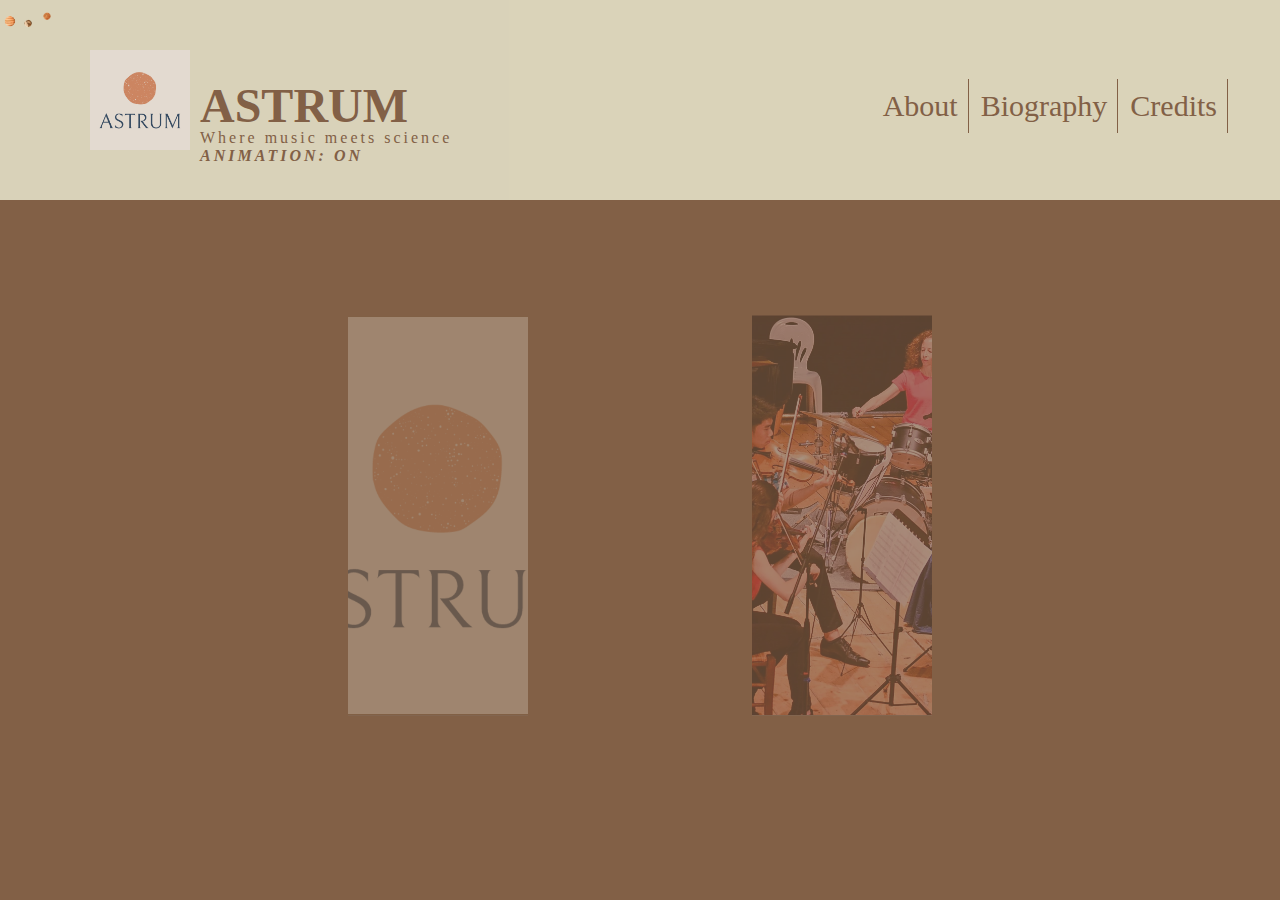
==== index.html @ 6c685444 "added -webkit- to transform in index and credits" ====
<!DOCTYPE html>
<html lang="en" dir="ltr">
  <head>

    <meta name="viewport" content="width=device-width, initial-scale=1" charset="utf-8">
    <link rel="stylesheet" href="style.css">
    <title>ASTRUM</title>
    <style media="screen"> 


    @media only screen and (max-width: 850px)
    {
      #indexsubbody
      {
        top: -62px !important;
      }
    }
    #blackCover
    {
      position: fixed;
      width: 100%;
      height: 100%;
      z-index: 200;
      pointer-events: none;
      margin: 0;
      background-color: black;
      opacity: 0;
    }
    .fadeInAnim
    {
      transition: opacity .6s;
      opacity: 0.6 !important;

    }
    .fadeOutAnim
    {
      transition: opacity .6s;
      opacity: 0 !important;
    }
    .infoContainer
    {
      display: inline-block;
      position: relative;

    }
    .ASTRUMprojectText
    {
      font-family: 'Segoe UI', Tahoma, Geneva, Verdana, sans-serif;
      font-size: 20px;
      font-weight: bolder;
      color:#F7F9E0;
      z-index: 601;
      top: -40px;
      transform: rotateX(-50deg);
      -webkit-transform: rotateX(-50deg);
      opacity: 0;
      position: relative;
      pointer-events: none;
    }
    .texttoNormal
    {
      opacity: 1;
      top: 0;
      transform: rotateX(0deg);
      -webkit-transform: rotateX(0deg);
      transition: top .6s, opacity .3s, transform .2s;
      
    }
    .texttoHide
    {
      opacity: 0;
      top: -40px;
      transform: rotateX(-50deg);
      -webkit-transform: rotateX(-50deg);
      transition: top .6s, opacity .3s, transform .2s;
    }
 
    

    </style>

  </head>
  <body class="indexbody" >
    <div id=blackCover>

    </div>

<!--Cursor---------------------------------------------------------------------------------------->
<div class="planetsCursorContainer">
  <div id ="mercuryCursor" class="planetsCursor"></div>
</div>
<div class="planetsCursorContainer">
  <div id ="earthCursor" class="planetsCursor"></div>
</div>
<div class="planetsCursorContainer">
  <div id ="marsCursor" class="planetsCursor"></div>
</div>
<!--Cursor---------------------------------------------------------------------------------------->

<!--hamburgerbar----------------------------------------------------------------------------------->
<div id="hamburger">
  <label for="" id="hamburgerActivate">&#9776;</label>

  <div id="sidebarMobile">
      <div id="menuMobileList" >
          <br>
          <a href="about.html">ABOUT</a>
          <br>
          <a href="biography.html">BIO</a>
          <br>
          <a href="credits.html">CREDITS</a>
      </div>
  </div>
</div>
<!--hamburgerbar----------------------------------------------------------------------------------->



    <h1 class="titlepagename">
      <div id="titlepagetext">
        ASTRUM
      </div>
    </h1>
    
    <br>

      <p id="subtitle" >Where music meets science <br><span id="turnOffAnim">ANIMATION: ON</span></p>



    <table id="topnavtab" class="menuDisappear">
      <tr>
        <th class="tableheader"><a href="about.html">About</a></th>
        <th class="tableheader"><a href="biography.html">Biography</a></th>
        <th class="tableheader"><a href="credits.html">Credits</a></th>
      </tr>
    </table>
    <img id="logo" src="pictures/astrum logo.png" style="height: 100px; width: 100px">


    <div id="indexsubbody"class="transitionbody" style="position: relative;">
      <div id="links">
        <div id="divformove" style="position: relative">

        <!--
        <div id="albumcover" class="firstpagecover" onmouseover="blackCoverShows('albumcover')" onmouseout="blackCoverHide('albumcover')">
          <a id ="albumcoverlink"href="https://www.youtube.com/channel/UCagev05Hu01B8Q3p3CLFz2A?view_as=subscriber" target="_blank">
              <span><img src="pictures/albumcover.jpg" style="height: 100%; width: 100%; object-fit:contain"></span>
          </a>
        </div>
        -->

        <div class="infoContainer">
          <div id="concertcover" class="firstpagecover" onmouseover="blackCoverShows('concertcover')" onmouseout="blackCoverHide('concertcover')">
            <a id="concertcoverlink" href="about.html">
              <img src="pictures/astrum logo.png" style="height: 100%; width: 100%; object-fit:contain">
            </a>
          </div>

          <p class="ASTRUMprojectText" id="concertText">
            Start your ASTRUM project tour
          </p>
        </div>
        


        <div class="infoContainer">
          <div id="violinProfcover" class="firstpagecover" onmouseover="blackCoverShows('violinProfcover')" onmouseout="blackCoverHide('violinProfcover')">
            <a id="concertcoverlink" href="biography.html">
              <img src="pictures/violinpicsquare.png" style="height: 100%; width: 100%; object-fit:contain">
            </a>
          </div>
          <div id="pagecover3" class="page_cover" style="opacity: 0; display: none"></div>
          <p class="ASTRUMprojectText" id="bioText">
            Learn more about me
          </p>
        </div>
        



      </div>
      </div>

    </div>

    <script src="hamburgerbarscript.js"></script>
    <script src="https://ajax.googleapis.com/ajax/libs/jquery/3.5.1/jquery.min.js"></script>
    <script src="followcursor.js"></script>

    <script>
      function blackCoverShows(hoveredObj)
      {  
        
        document.getElementById(hoveredObj).style.zIndex = 201;

        $("#blackCover").removeClass("fadeOutAnim");
        $("#blackCover").addClass("fadeInAnim");

        //for showing text
        if (hoveredObj === "concertcover")
        {
          $("#concertText").removeClass("texttoHide");
          $("#concertText").addClass("texttoNormal");
        }
        else
        {
          $("#bioText").removeClass("texttoHide");
          $("#bioText").addClass("texttoNormal");
        }

      }
      function blackCoverHide(hoveredObj)
      {
        document.getElementById(hoveredObj).style.zIndex = 199;
        $("#blackCover").removeClass("fadeInAnim");
        $("#blackCover").addClass("fadeOutAnim");

        //for hiding text
        if (hoveredObj === "concertcover")
        {
          $("#concertText").removeClass("texttoNormal");
          $("#concertText").addClass("texttoHide");
        }
        else
        {
          $("#bioText").removeClass("texttoNormal");
          $("#bioText").addClass("texttoHide");
        }
      }
      
      

    </script>
    
  </body>
</html>
---- style.css ----
a {
  text-decoration: none;
  color: #826046;
}

#albumcover {
  clip-path: inset(0px 200px 10px 30px);
  box-shadow: 10px 10px 5px grey;
  transition: transform 0.4s, clip-path 0.4s ease, left 0.4s, top 0.4s, opacity 0.4s;
  /* values are from-top, from-right, from-bottom, from-left */
}

#violinProfcover, #concertcover, #albumcover {
  z-index: 50;
}

.planetDecors {
  position: relative;
}

#planetDecorI {
  width: 300px;
  height: 300px;
  background-size: auto 100%;
  background-image: url(pictures/HongPlanets/saturn.png);
  position: absolute;
  opacity: 0.2;
  top: 400px;
}

#planetDecorII {
  width: 500px;
  height: 500px;
  background-size: auto 100%;
  background-image: url(pictures/HongPlanets/uranus.png);
  opacity: 0.2;
  float: right;
  top: 700px;
  z-index: 3;
}

#planetDecorIII {
  float: right;
  width: 100px;
  height: 100px;
  background-size: auto 100%;
  background-image: url(pictures/HongPlanets/neptune.png);
  opacity: 0.15;
  left: -500px;
  top: 200px;
  z-index: 2;
}

#planetDecorIV {
  width: 50px;
  height: 50px;
  background-size: auto 100%;
  background-image: url(pictures/HongPlanets/2.png);
  opacity: 0.15;
  left: 400px;
  top: 100px;
  z-index: 2;
}

.planetsDecorContainer {
  width: 100%;
  position: fixed;
}

@media only screen and (max-width: 850px) {
  #pathText {
    font-size: 18px;
    margin-right: 0;
  }

  #divformove {
    top: 0 !important;
  }

  .ASTRUMprojectText {
    display: none;
  }

  .firstpagecover {
    display: block !important;
    clip-path: inset(0px 0px 0px 0px) !important;
    opacity: 0.5;
    transform: none !important;
    animation: none !important;
    margin: 0 auto !important;
  }

  #albumcover {
    width: 100% !important;
    background: url(pictures/albumcoverBlurred.png);
  }

  #concertcover {
    width: 100% !important;
    background: url(pictures/astrumlogoBlurred.png);
  }

  #violinProfcover {
    width: 100% !important;
    background: url(pictures/clazz3Blurred.png);
  }
}
#violinProfcover:hover, #concertcover:hover, #albumcover:hover {
  transform: scale(1.2);
  clip-path: inset(0px 0px 0px 0px);
}

.topbarcover {
  width: 100%;
  position: absolute;
  height: 30px;
  top: auto;
}

#pathsContainer {
  position: relative;
  margin-top: 70px;
  width: 80%;
  margin: 0 auto;
  height: 370px;
}

#albumcoverdescriptiondiv {
  display: inline-block;
  text-align: center;
  color: white;
  letter-spacing: 3px;
  font-family: segoe ui;
  font-weight: lighter;
  font-size: 0px;
  opacity: 1;
  z-index: 12;
  transition: opacity 0.4s, left 0.4s;
}

.fadeinAnim {
  animation: transitionIn 0.75s;
}

.fadeoutAnim {
  animation: transitionOut 0.75s;
}

#firstsettext {
  vertical-align: top;
  color: #F7F9E0;
  letter-spacing: 2px;
  width: 100%;
}
#firstsettext p {
  margin: 0 auto;
  display: inline-block;
  width: 100%;
  letter-spacing: 3px;
  font-weight: lighter;
}

p {
  letter-spacing: 2px;
}

.aboutParagraphs {
  text-align: left;
  font-size: 16px;
}

.titlepagename {
  font-family: segoe ui;
  background-color: #F7F9E0;
  opacity: 0.75;
  height: 200px;
  width: auto;
  margin-bottom: 10;
  margin-top: 0;
  padding: 0;
}

#albumcover:hover ~ #albumcoverdescriptiondiv {
  opacity: 1;
  font-size: 20px;
}

body {
  cursor: normal;
  overflow-x: hidden;
}

.planetsCursorContainer {
  position: fixed;
  pointer-events: none;
  z-index: 600;
}

#turnOffAnim {
  position: absolute;
  font-weight: bold;
  font-style: italic;
  cursor: pointer;
}

#mercuryCursor {
  background: url("pictures/HongPlanets/2.png") no-repeat center;
  background-size: 17px, 17px;
}

/*
#venusCursor
{
  background: url("pictures/HongPlanets/venus.png") no-repeat center;
  background-size: 10px, 10px;
}
*/
#earthCursor {
  background: url("pictures/HongPlanets/1.png") no-repeat center;
  background-size: 12px, 12px;
}

#marsCursor {
  background: url("pictures/HongPlanets/3.png") no-repeat center;
  background-size: 12px, 12px;
}

/*

#jupiterCursor
{
  background: url("pictures/HongPlanets/Jupiter.png") no-repeat center;
  background-size: 20px, 20px;
}
#saturnCursor
{
  background: url("pictures/HongPlanets/saturn.png") no-repeat center;
  background-size: 15px, 15px;
}
#uranusCursor
{
  background: url("pictures/HongPlanets/uranus.png") no-repeat center;
  background-size: 25px, 25px;
}
#neptuneCursor
{
  background: url("pictures/HongPlanets/neptune.png") no-repeat center;
  background-size: 14px, 14px;
}
*/
.planetsCursor {
  border-radius: 50%;
  position: absolute;
  top: 50%;
}

.pulseanim {
  opacity: 1;
  width: 1em;
  height: 1em;
}

@keyframes pulsating {
  0% {
    opacity: 0.7;
    width: 1.3em;
    height: 1.3em;
    margin-top: -0.5em;
    margin-left: -0.5em;
  }
  50% {
    opacity: 1;
    width: 24px;
    height: 24px;
    margin-top: -10px;
    margin-left: -10px;
  }
  100% {
    opacity: 0.7;
    width: 1.3em;
    height: 1.3em;
    margin-top: -0.5em;
    margin-left: -0.5em;
  }
}
#albumcover {
  height: 400px;
  opacity: 0.3;
  width: 400px;
  margin: 10px;
  animation-delay: 2s;
  animation: float 4s ease-in-out infinite;
}
#albumcover:hover {
  opacity: 1;
}

.topim {
  text-align: center;
  display: inline-block;
  margin-left: 45px;
  margin-top: 40px;
  position: relative;
  opacity: 0.5;
  transition: opacity 0.4s;
}
.topim:hover {
  opacity: 1;
}

#TheViolinistTitle {
  position: relative;
}

@media only screen and (max-width: 850px) {
  .planetsCursorContainer {
    opacity: 0;
  }

  .planetsinfo {
    position: relative;
    top: 240px !important;
  }

  #aboutaudioTransitionBody {
    position: relative;
    top: 66px;
  }

  #longpardiv {
    width: 85% !important;
  }

  .menuDisappear {
    opacity: 0;
  }

  .tableheader {
    display: none;
  }

  #hamburger {
    display: block !important;
  }

  #logo {
    width: 130px !important;
    height: 130px !important;
    top: 30px !important;
    left: 10px !important;
  }

  #subtitle {
    display: none;
  }

  #titlepagetext {
    display: none;
  }

  #biographyTransitionBody {
    position: relative;
    top: 58px;
  }
}
#hamburger {
  text-align: right;
  display: none;
}

#sidebarMobile {
  height: 100%;
  width: 40%;
  position: fixed;
  background-color: rgba(130, 96, 70, 0.8);
  bottom: 0;
  right: 0;
  text-align: center;
  z-index: 601;
}

#menuMobileList a {
  font-weight: lighter;
  display: block;
  margin-top: 100px;
  font-size: 16px;
  letter-spacing: 3px;
  font-family: "Segoe UI", Tahoma, Geneva, Verdana, sans-serif;
  color: #f7f9e0;
  text-decoration: none;
  margin: 30px;
  border-bottom: 1px solid white;
  padding-bottom: 10px;
}

#menuMobileList {
  height: fit-content;
  margin-top: 55%;
}

#hamburgerActivate {
  right: 10px;
  top: 72px;
  color: grey;
  font-size: 40px;
  z-index: 602;
  cursor: pointer;
}

#mercuryimage {
  animation: float 2s ease-in-out infinite;
}

#venusimage {
  animation: float 3.236s ease-in-out infinite;
}

#earthimage {
  animation: float 5.236s ease-in-out infinite;
}

#marsimage {
  animation: float 8.472s ease-in-out infinite;
}

#jupiterimage {
  animation: float 13.702s ease-in-out infinite;
}

#saturnimage {
  animation: float 22.18s ease-in-out infinite;
  top: 40px;
}

#uranusimage {
  animation: float 35.888s ease-in-out infinite;
  top: 30px;
  margin-left: -10px;
}

#neptuneimage {
  margin-left: -10px;
  animation: float 58.068s ease-in-out infinite;
}

#planetlink1 {
  text-align: center;
  height: 150px;
  opacity: 0.5;
  width: 130px;
  margin: 10px;
  transition: opacity 0.4s, height 0.4s, width 0.4s, left 0.4s, top 0.4s;
  position: relative;
  animation: float 4s ease-in-out infinite;
}
#planetlink1 #planet1span {
  transition: opacity 0.4s;
}
#planetlink1:hover {
  height: 200px;
  width: 200px;
  opacity: 1;
}
#planetlink1:hover > #planet1span {
  transform: scale(1.2);
}

#planetlink2 {
  height: 150px;
  opacity: 0.5;
  width: 150px;
  margin: 10px;
  transition: opacity 0.4s, height 0.4s, width 0.4s, left 0.4s, top 0.4s;
  position: relative;
  animation: float 5s ease-in-out infinite;
}
#planetlink2 #planet2span {
  transition: opacity 0.4s;
}
#planetlink2:hover {
  height: 200px;
  width: 200px;
  opacity: 1;
}
#planetlink2:hover > #planet2span {
  transform: scale(1.2);
}

.planetsubdesctext {
  font-weight: lighter;
  transition: opacity 0.4s;
  opacity: 0;
  letter-spacing: 2.5px;
  font-family: "Segoe UI", Tahoma, Geneva, Verdana, sans-serif;
  color: #F7F9E0;
}

.blackcover {
  position: fixed;
  width: 100%;
  height: 100%;
  background-color: black;
}

#Mercury {
  display: inline-block;
  height: 150px;
  opacity: 0.5;
  width: 150px;
  top: -60px;
  left: 15%;
  margin: 10px;
  transition: opacity 0.4s, height 0.4s, width 0.4s, left 0.4s, top 0.4s;
  position: relative;
  animation: float 5s ease-in-out infinite;
}
#Mercury #Mercuryspan {
  transition: opacity 0.4s;
}
#Mercury:hover {
  opacity: 1;
}
#Mercury:hover > #Mercuryspan {
  transform: scale(0.7);
}

#mercuryparagraph {
  text-align: center;
}

.planetLinks {
  display: block;
}

.imagelinks {
  width: 100%;
  text-align: center;
  position: relative;
}

#Venus {
  display: inline-block;
  height: 150px;
  opacity: 0.5;
  width: 150px;
  top: -400px;
  left: 25%;
  margin: 10px;
  transition: opacity 0.4s, height 0.4s, width 0.4s, left 0.4s, top 0.4s;
  position: relative;
  animation: float 3s ease-in-out infinite;
}
#Venus #Venusspan {
  transition: opacity 0.4s;
}
#Venus:hover {
  opacity: 1;
}
#Venus:hover > #Venusspan {
  transform: scale(0.7);
}

#Venusparagraph {
  margin: 0px;
  padding: 0px;
  vertical-align: top;
  text-align: center;
  top: -180px;
  position: relative;
}

#planetlink3 {
  display: inline-block;
  height: 150px;
  opacity: 0.5;
  width: 150px;
  margin: 10px;
  transition: opacity 0.4s, height 0.4s, width 0.4s, left 0.4s, top 0.4s;
  position: relative;
  animation: float 7s ease-in-out infinite;
}
#planetlink3 #planet3span {
  transition: opacity 0.4s;
}
#planetlink3:hover {
  height: 250px;
  width: 250px;
  opacity: 1;
}
#planetlink3:hover > #planet3span {
  transform: scale(1.2);
}

#spaceshuttle {
  display: inline-block;
  height: 150px;
  opacity: 0.5;
  width: 150px;
  top: 51px;
  margin: 10px;
  transition: opacity 0.4s, height 0.4s, width 0.4s, left 0.4s, top 0.4s;
  position: relative;
  animation: float 7s ease-in-out infinite;
}
#spaceshuttle #spaceshuttlespan {
  transition: opacity 0.4s;
}
#spaceshuttle:hover {
  height: 230px;
  width: 300px;
  opacity: 1;
}
#spaceshuttle:hover > #spaceshuttlespan {
  transform: scale(1.2);
}

.tableheader {
  border-right: 1px solid #826046;
  border-spacing: 2px;
  padding: 10px;
  font-weight: 100;
  font-size: 30px;
  position: relative;
  top: -50px;
  color: #826046;
}

#subtitle {
  margin: 0;
  padding: 0;
  font-family: segoe ui;
  font-weight: lighter;
  letter-spacing: 3px;
  position: relative;
  left: 200px;
  top: -110px;
  color: #826046;
}

#topnavtab {
  margin-right: 50px;
  margin-left: auto;
  position: relative;
  top: -130px;
  border-right: 3px;
  font-weight: lighter;
  font-family: segoe ui;
  margin-bottom: 10;
  margin-top: 0;
  padding: 0;
  z-index: 5;
}

#titlepagediv {
  line-height: 4em;
  position: absolute;
  width: 100%;
  margin-right: 0px;
}

#titlepagetext {
  width: 100px;
  line-height: 4em;
  position: relative;
  font-size: 1.5em;
  margin-right: 0px;
  bottom: -10px;
  left: 200px;
  opacity: 1 !important;
  color: #826046;
}

.transitionbody {
  text-align: center;
  animation: transitionIn 0.75s;
}

#divformove {
  text-align: center;
}

.firstpagecover {
  position: relative;
  display: inline-block;
}

.indexbody {
  width: 100%;
  height: 100%;
  margin: 0px;
  padding: 0px;
  background-color: #826046;
  overflow-x: hidden;
  overflow-y: auto;
}

.listenbody {
  width: 100%;
  height: 100%;
  margin: 0px;
  padding: 0px;
  background-color: #826046;
}

#aboutbody {
  width: 100%;
  height: 1600px;
  margin: 0px;
  padding: 0px;
  background-color: #826046;
  overflow-x: hidden;
}

.aboutaudiobody {
  width: 100%;
  height: 100%;
  margin: 0px;
  padding: 0px;
  background-color: #826046;
  overflow-x: hidden;
  overflow-y: auto;
  padding-bottom: 50px;
}

#concertcover {
  width: 400px;
  height: 400px;
  opacity: 0.3;
  clip-path: inset(0px 110px 0px 110px);
  box-shadow: 10px 10px 5px grey;
  transition: transform 0.4s, clip-path 0.4s, left 0.4s, top 0.4s, opacity 0.4s;
  animation: float 6s ease-in-out infinite;
}
#concertcover:hover {
  opacity: 1;
}

#violinProfcoverdescription {
  font-family: segoe ui;
  font-size: 20px;
  left: 41%;
  position: absolute;
  font-weight: lighter;
  opacity: 0;
  letter-spacing: 3px;
  color: #F7F9E0;
  transition: opacity 0.2s, left 0.4s;
}

#violinclipart {
  animation: floatwithXwiggle 5s ease-in-out infinite;
  position: relative;
  top: -50px;
}

#violinProfcover {
  clip-path: inset(0px 110px 0px 110px);
  box-shadow: 10px 10px 5px grey;
  height: 400px;
  opacity: 0.3;
  width: 400px;
  transition: opacity 0.4s, width 0.4s, height 0.4s, margin-right 0.4s, margin-left 0.4s, clip-path 0.4s;
  animation: float 5s ease-in-out infinite;
}
#violinProfcover:hover {
  opacity: 1;
}

@keyframes float {
  0% {
    transform: translatey(0px);
  }
  50% {
    transform: translatey(-20px);
  }
  100% {
    transform: translatey(0px);
  }
}
@keyframes floatwithXwiggle {
  0% {
    transform: translate(0px, 0px);
  }
  50% {
    transform: translate(5px, -20px);
  }
  100% {
    transform: translate(0px, 0px);
  }
}
#concertcoverdescription2 {
  font-weight: lighter;
  font-family: segoe ui;
  color: #F7F9E0;
  position: absolute;
  font-size: 20px;
  letter-spacing: 3px;
  left: 30%;
  top: 30%;
  opacity: 0;
  transition: opacity 0.2s, left 0.2s, top 0.2s;
  z-index: 11;
}

.title {
  letter-spacing: 3px;
  font-family: segoe ui;
  text-align: left;
  font-weight: bold;
  text-align: left;
  position: relative;
  top: -50px;
  color: #F7F9E0;
}

#links {
  text-align: center;
  width: auto;
  height: auto;
}

@keyframes transitionIn {
  from {
    opacity: 0;
    transform: rotateX(-10deg);
  }
  to {
    opacity: 1;
    transform: rotateX(0deg);
  }
}
@keyframes transitionOut {
  from {
    opacity: 1;
    transform: rotateX(-10deg);
  }
  to {
    opacity: 0;
    transform: rotateX(0deg);
  }
}
#logo {
  position: absolute;
  top: 50px;
  left: 90px;
}

/*# sourceMappingURL=style.css.map */
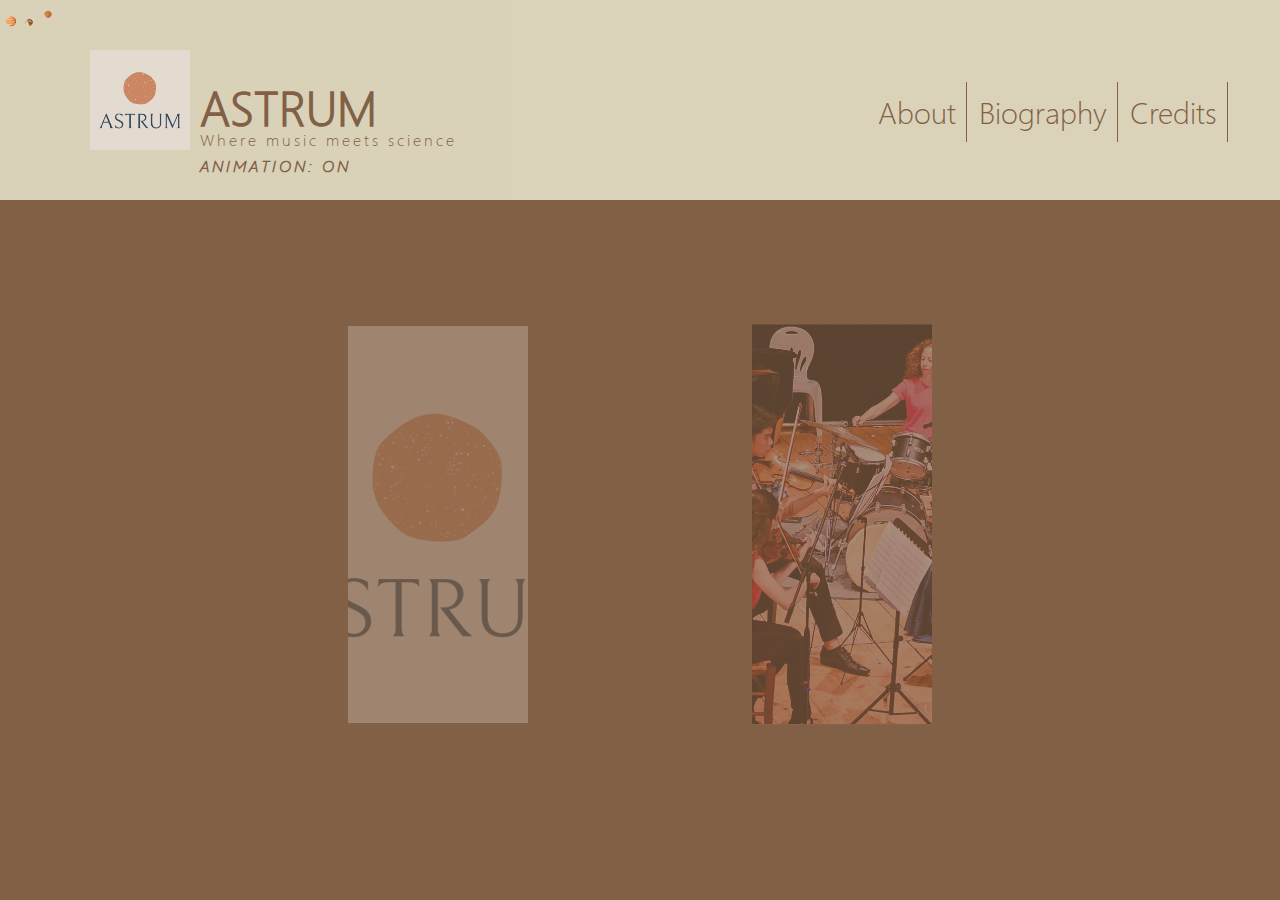
==== commit b7f40ca0: "updated font and listen.html subtitle" ====
--- a/index.html
+++ b/index.html
@@ -45,7 +45,7 @@
     }
     .ASTRUMprojectText
     {
-      font-family: 'Segoe UI', Tahoma, Geneva, Verdana, sans-serif;
+      font-family: WeblySleek;
       font-size: 20px;
       font-weight: bolder;
       color:#F7F9E0;
@@ -228,6 +228,15 @@
           $("#bioText").addClass("texttoHide");
         }
       }
+
+      //test set screen size
+      /*
+      document.addEventListener("DOMContentLoaded", () =>
+      {
+        var screenH = $(window).height();
+        $(".indexbody").height(screenH);
+      });
+      */
       
       
 
--- a/style.css
+++ b/style.css
@@ -3,6 +3,24 @@
   color: #826046;
 }
 
+@font-face {
+  font-family: "WeblySleek";
+  src: url(fonts/weblysleekuil.ttf);
+  font-style: normal;
+  font-weight: 100;
+}
+@font-face {
+  font-family: "WeblySleekItalic";
+  src: url(fonts/weblysleekuili.ttf);
+  font-style: normal;
+  font-weight: 100;
+}
+@font-face {
+  font-family: "WeblySleekBold";
+  src: url(fonts/weblysleekuisb.ttf);
+  font-style: normal;
+  font-weight: 100;
+}
 #albumcover {
   clip-path: inset(0px 200px 10px 30px);
   box-shadow: 10px 10px 5px grey;
@@ -31,6 +49,7 @@
 #planetDecorII {
   width: 500px;
   height: 500px;
+  right: -100px;
   background-size: auto 100%;
   background-image: url(pictures/HongPlanets/uranus.png);
   opacity: 0.2;
@@ -68,6 +87,10 @@
 }
 
 @media only screen and (max-width: 850px) {
+  #planetDecorII {
+    top: 1390px;
+  }
+
   #pathText {
     font-size: 18px;
     margin-right: 0;
@@ -130,7 +153,7 @@
   text-align: center;
   color: white;
   letter-spacing: 3px;
-  font-family: segoe ui;
+  font-family: WeblySleek;
   font-weight: lighter;
   font-size: 0px;
   opacity: 1;
@@ -167,10 +190,11 @@
 .aboutParagraphs {
   text-align: left;
   font-size: 16px;
+  line-height: 28px;
 }
 
 .titlepagename {
-  font-family: segoe ui;
+  font-family: WeblySleek;
   background-color: #F7F9E0;
   opacity: 0.75;
   height: 200px;
@@ -197,10 +221,23 @@
 }
 
 #turnOffAnim {
+  font-family: WeblySleekItalic;
   position: absolute;
   font-weight: bold;
-  font-style: italic;
   cursor: pointer;
+  margin-top: 5px;
+}
+
+body::-webkit-scrollbar {
+  width: 0.35rem;
+}
+
+body::-webkit-scrollbar-track {
+  background: black;
+}
+
+body::-webkit-scrollbar-thumb {
+  background: white;
 }
 
 #mercuryCursor {
@@ -261,6 +298,29 @@
 }
 
 @keyframes pulsating {
+  0% {
+    opacity: 0.7;
+    width: 1.3em;
+    height: 1.3em;
+    margin-top: -0.5em;
+    margin-left: -0.5em;
+  }
+  50% {
+    opacity: 1;
+    width: 24px;
+    height: 24px;
+    margin-top: -10px;
+    margin-left: -10px;
+  }
+  100% {
+    opacity: 0.7;
+    width: 1.3em;
+    height: 1.3em;
+    margin-top: -0.5em;
+    margin-left: -0.5em;
+  }
+}
+@-webkit-keyframes pulsating {
   0% {
     opacity: 0.7;
     width: 1.3em;
@@ -385,7 +445,7 @@
   margin-top: 100px;
   font-size: 16px;
   letter-spacing: 3px;
-  font-family: "Segoe UI", Tahoma, Geneva, Verdana, sans-serif;
+  font-family: WeblySleek;
   color: #f7f9e0;
   text-decoration: none;
   margin: 30px;
@@ -491,7 +551,7 @@
   transition: opacity 0.4s;
   opacity: 0;
   letter-spacing: 2.5px;
-  font-family: "Segoe UI", Tahoma, Geneva, Verdana, sans-serif;
+  font-family: WeblySleek;
   color: #F7F9E0;
 }
 
@@ -628,7 +688,7 @@
 #subtitle {
   margin: 0;
   padding: 0;
-  font-family: segoe ui;
+  font-family: WeblySleek;
   font-weight: lighter;
   letter-spacing: 3px;
   position: relative;
@@ -644,7 +704,7 @@
   top: -130px;
   border-right: 3px;
   font-weight: lighter;
-  font-family: segoe ui;
+  font-family: WeblySleek;
   margin-bottom: 10;
   margin-top: 0;
   padding: 0;
@@ -736,7 +796,7 @@
 }
 
 #violinProfcoverdescription {
-  font-family: segoe ui;
+  font-family: WeblySleek;
   font-size: 20px;
   left: 41%;
   position: absolute;
@@ -777,6 +837,17 @@
     transform: translatey(0px);
   }
 }
+@-webkit-keyframes float {
+  0% {
+    transform: translatey(0px);
+  }
+  50% {
+    transform: translatey(-20px);
+  }
+  100% {
+    transform: translatey(0px);
+  }
+}
 @keyframes floatwithXwiggle {
   0% {
     transform: translate(0px, 0px);
@@ -788,9 +859,20 @@
     transform: translate(0px, 0px);
   }
 }
+@-webkit-keyframes floatwithXwiggle {
+  0% {
+    transform: translate(0px, 0px);
+  }
+  50% {
+    transform: translate(5px, -20px);
+  }
+  100% {
+    transform: translate(0px, 0px);
+  }
+}
 #concertcoverdescription2 {
   font-weight: lighter;
-  font-family: segoe ui;
+  font-family: WeblySleek;
   color: #F7F9E0;
   position: absolute;
   font-size: 20px;
@@ -804,7 +886,7 @@
 
 .title {
   letter-spacing: 3px;
-  font-family: segoe ui;
+  font-family: WeblySleekBold;
   text-align: left;
   font-weight: bold;
   text-align: left;
@@ -829,6 +911,16 @@
     transform: rotateX(0deg);
   }
 }
+@-webkit-keyframes transitionIn {
+  from {
+    opacity: 0;
+    transform: rotateX(-10deg);
+  }
+  to {
+    opacity: 1;
+    transform: rotateX(0deg);
+  }
+}
 @keyframes transitionOut {
   from {
     opacity: 1;
@@ -839,6 +931,16 @@
     transform: rotateX(0deg);
   }
 }
+@-webkit-keyframes transitionOut {
+  from {
+    opacity: 1;
+    transform: rotateX(-10deg);
+  }
+  to {
+    opacity: 0;
+    transform: rotateX(0deg);
+  }
+}
 #logo {
   position: absolute;
   top: 50px;
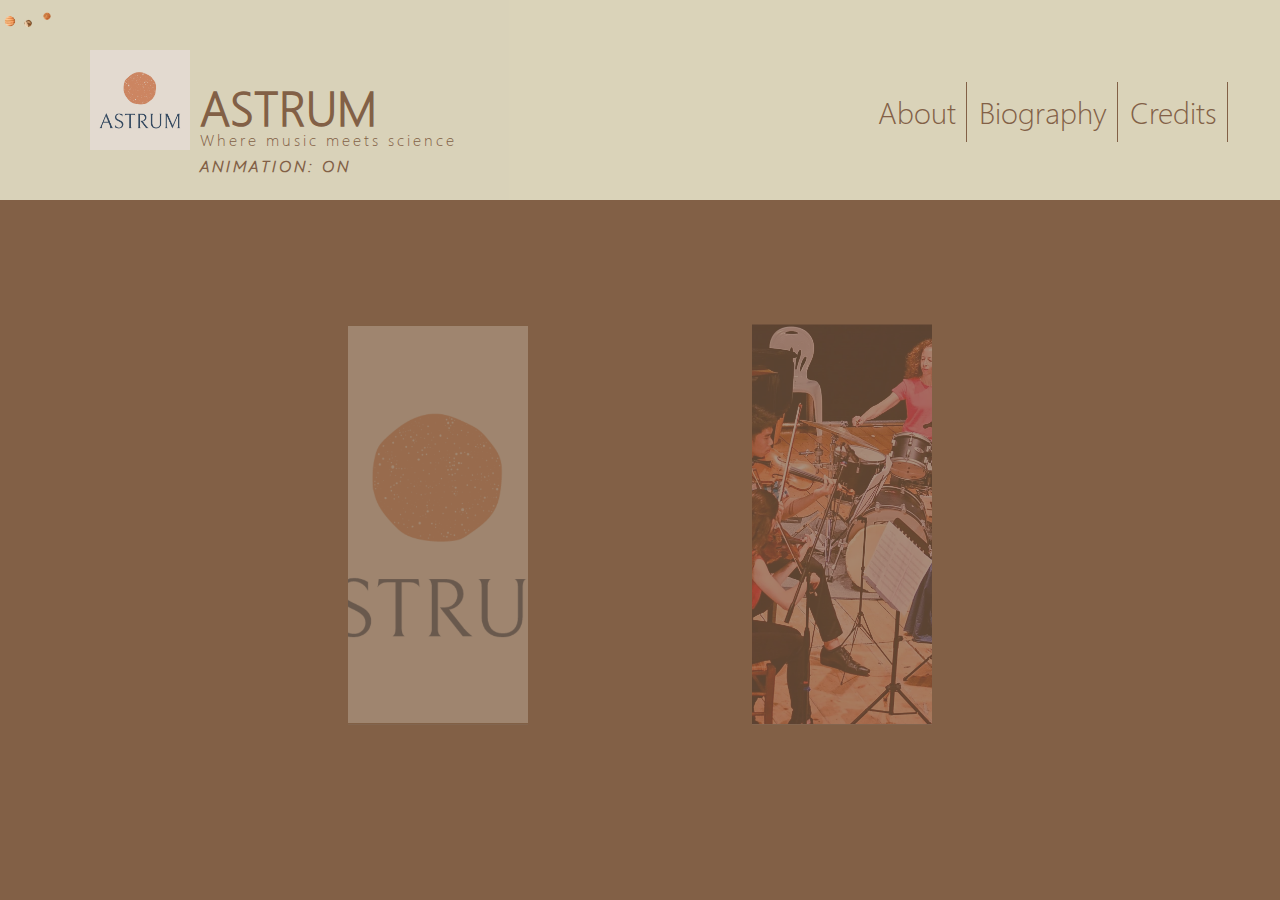
==== commit 64b7ff84: "added stars background and removed planets cursor from listen.html" ====
--- a/index.html
+++ b/index.html
@@ -4,6 +4,7 @@
 
     <meta name="viewport" content="width=device-width, initial-scale=1" charset="utf-8">
     <link rel="stylesheet" href="style.css">
+    <link rel="stylesheet" href="starsEffects.css">
     <title>ASTRUM</title>
     <style media="screen"> 
 
@@ -81,9 +82,13 @@
 
   </head>
   <body class="indexbody" >
+    
     <div id=blackCover>
 
     </div>
+
+
+
 
 <!--Cursor---------------------------------------------------------------------------------------->
 <div class="planetsCursorContainer">
@@ -175,6 +180,8 @@
             Learn more about me
           </p>
         </div>
+
+        
         
 
 
@@ -187,6 +194,7 @@
     <script src="hamburgerbarscript.js"></script>
     <script src="https://ajax.googleapis.com/ajax/libs/jquery/3.5.1/jquery.min.js"></script>
     <script src="followcursor.js"></script>
+
 
     <script>
       function blackCoverShows(hoveredObj)
--- a/style.css
+++ b/style.css
@@ -79,6 +79,21 @@
   left: 400px;
   top: 100px;
   z-index: 2;
+}
+
+#planetDecorV {
+  width: 2100px;
+  height: 2100px;
+  background-size: auto 100%;
+  background-image: url(pictures/HongPlanets/3.png);
+  opacity: 0.2;
+  top: 20rem;
+  margin: 0;
+  left: calc(-1200px + 10%);
+  z-index: 2;
+  bottom: 0;
+  float: left;
+  position: relative;
 }
 
 .planetsDecorContainer {
--- a/starsEffects.css
+++ b/starsEffects.css
@@ -0,0 +1,58 @@
+/* ============================================================================================== 
+SED Innovations
+https://sed.am
+https://mkrtchyan.ga
+================================================================================================= */
+:root
+{
+  --main-speed: 400s;
+}
+
+@keyframes move-twink-back {
+  from {background-position:0 0;}
+  to {background-position:-10000px 5000px;}
+}
+@-webkit-keyframes move-twink-back {
+  from {background-position:0 0;}
+  to {background-position:-10000px 5000px;}
+}
+@-moz-keyframes move-twink-back {
+  from {background-position:0 0;}
+  to {background-position:-10000px 5000px;}
+}
+@-ms-keyframes move-twink-back {
+  from {background-position:0 0;}
+  to {background-position:-10000px 5000px;}
+}
+
+
+.stars, .twinkling{
+position: fixed;
+top:0;
+left:0;
+right:0;
+bottom:0;
+width:100%;
+height:110%;
+display:block;
+pointer-events: none;
+}
+
+.stars {
+background: transparent url(pictures/stars.png) repeat top center;
+z-index:-2;
+}
+
+.twinkling
+{
+  opacity: 0.7;
+background: transparent url(pictures/twinklingTexture.png) repeat top center;
+z-index:-1;
+
+-moz-animation:move-twink-back var(--main-speed) linear infinite;
+-ms-animation:move-twink-back var(--main-speed) linear infinite;
+-o-animation:move-twink-back var(--main-speed) linear infinite;
+-webkit-animation:move-twink-back var(--main-speed) linear infinite;
+animation:move-twink-back var(--main-speed) linear infinite;
+}
+
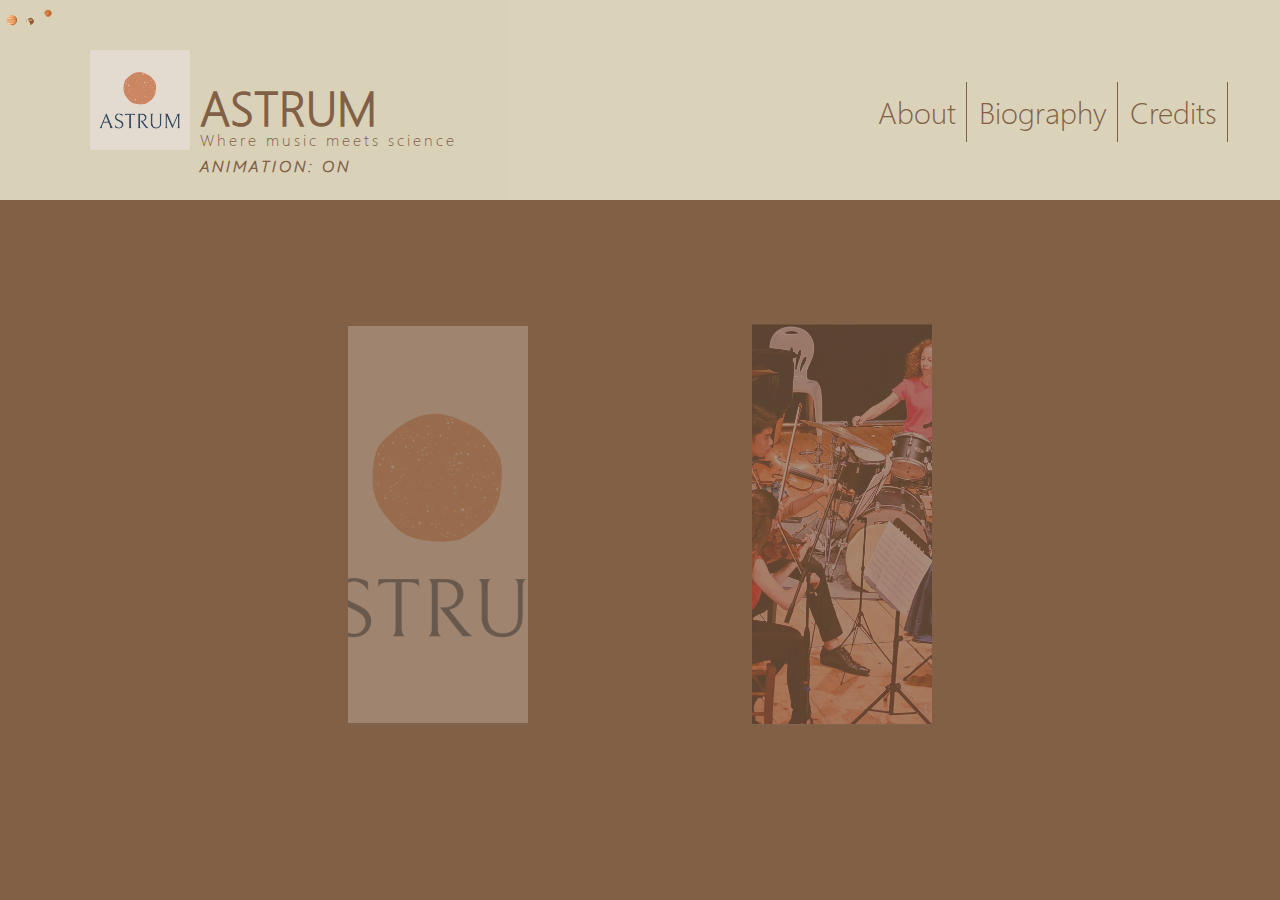
==== commit 7e48a92f: "added quotes and optimized bio for mobile" ====
--- a/index.html
+++ b/index.html
@@ -194,7 +194,7 @@
     <script src="hamburgerbarscript.js"></script>
     <script src="https://ajax.googleapis.com/ajax/libs/jquery/3.5.1/jquery.min.js"></script>
     <script src="followcursor.js"></script>
-
+<!---->
 
     <script>
       function blackCoverShows(hoveredObj)
--- a/style.css
+++ b/style.css
@@ -82,14 +82,14 @@
 }
 
 #planetDecorV {
-  width: 2100px;
-  height: 2100px;
+  width: 800px;
+  height: 800px;
   background-size: auto 100%;
-  background-image: url(pictures/HongPlanets/3.png);
+  background-image: url(pictures/HongPlanets/JupiterLarge.png);
   opacity: 0.2;
-  top: 20rem;
+  top: 55rem;
   margin: 0;
-  left: calc(-1200px + 10%);
+  left: calc(-500px + 10%);
   z-index: 2;
   bottom: 0;
   float: left;
@@ -101,7 +101,28 @@
   position: fixed;
 }
 
+#firstBlackbar {
+  height: 900px;
+}
+
 @media only screen and (max-width: 850px) {
+  .slideshowcontainer {
+    width: 100% !important;
+  }
+
+  #secondblackbar {
+    height: 1300px !important;
+  }
+
+  .youtubePortal {
+    perspective: 0px !important;
+  }
+
+  #albumPortal {
+    width: 100% !important;
+    transform: rotateY(0deg) !important;
+  }
+
   #planetDecorII {
     top: 1390px;
   }
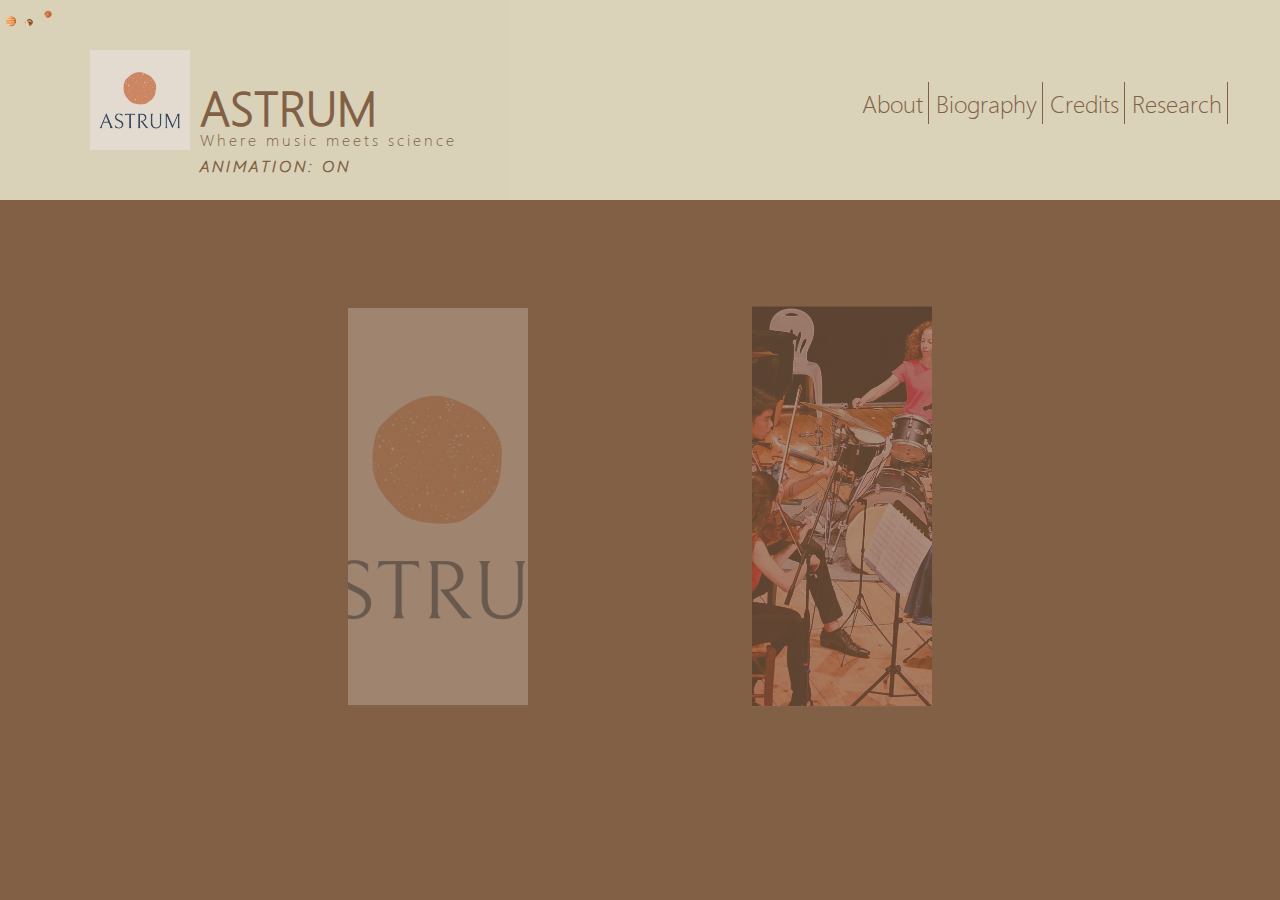
==== commit b0152936: "optimized javascript in listen.js and added main Mercury text" ====
--- a/index.html
+++ b/index.html
@@ -13,7 +13,7 @@
     {
       #indexsubbody
       {
-        top: -62px !important;
+        top: -43px !important;
       }
     }
     #blackCover
@@ -114,6 +114,8 @@
           <a href="biography.html">BIO</a>
           <br>
           <a href="credits.html">CREDITS</a>
+          <br>
+          <a href="research.html">RESEARCH</a>
       </div>
   </div>
 </div>
@@ -138,6 +140,7 @@
         <th class="tableheader"><a href="about.html">About</a></th>
         <th class="tableheader"><a href="biography.html">Biography</a></th>
         <th class="tableheader"><a href="credits.html">Credits</a></th>
+        <th class="tableheader"><a href="research.html">Research</a></th>
       </tr>
     </table>
     <img id="logo" src="pictures/astrum logo.png" style="height: 100px; width: 100px">
--- a/style.css
+++ b/style.css
@@ -105,7 +105,20 @@
   height: 900px;
 }
 
+@media only screen and (max-width: 400px) {
+  #albumPortal {
+    width: 100% !important;
+  }
+}
 @media only screen and (max-width: 850px) {
+  #dragBox {
+    display: none;
+  }
+
+  #albumPortal {
+    transform: rotateY(0deg) !important;
+  }
+
   .slideshowcontainer {
     width: 100% !important;
   }
@@ -116,11 +129,6 @@
 
   .youtubePortal {
     perspective: 0px !important;
-  }
-
-  #albumPortal {
-    width: 100% !important;
-    transform: rotateY(0deg) !important;
   }
 
   #planetDecorII {
@@ -273,7 +281,7 @@
 }
 
 body::-webkit-scrollbar-thumb {
-  background: white;
+  background: wheat;
 }
 
 #mercuryCursor {
@@ -713,9 +721,9 @@
 .tableheader {
   border-right: 1px solid #826046;
   border-spacing: 2px;
-  padding: 10px;
+  padding: 5px;
   font-weight: 100;
-  font-size: 30px;
+  font-size: 24px;
   position: relative;
   top: -50px;
   color: #826046;
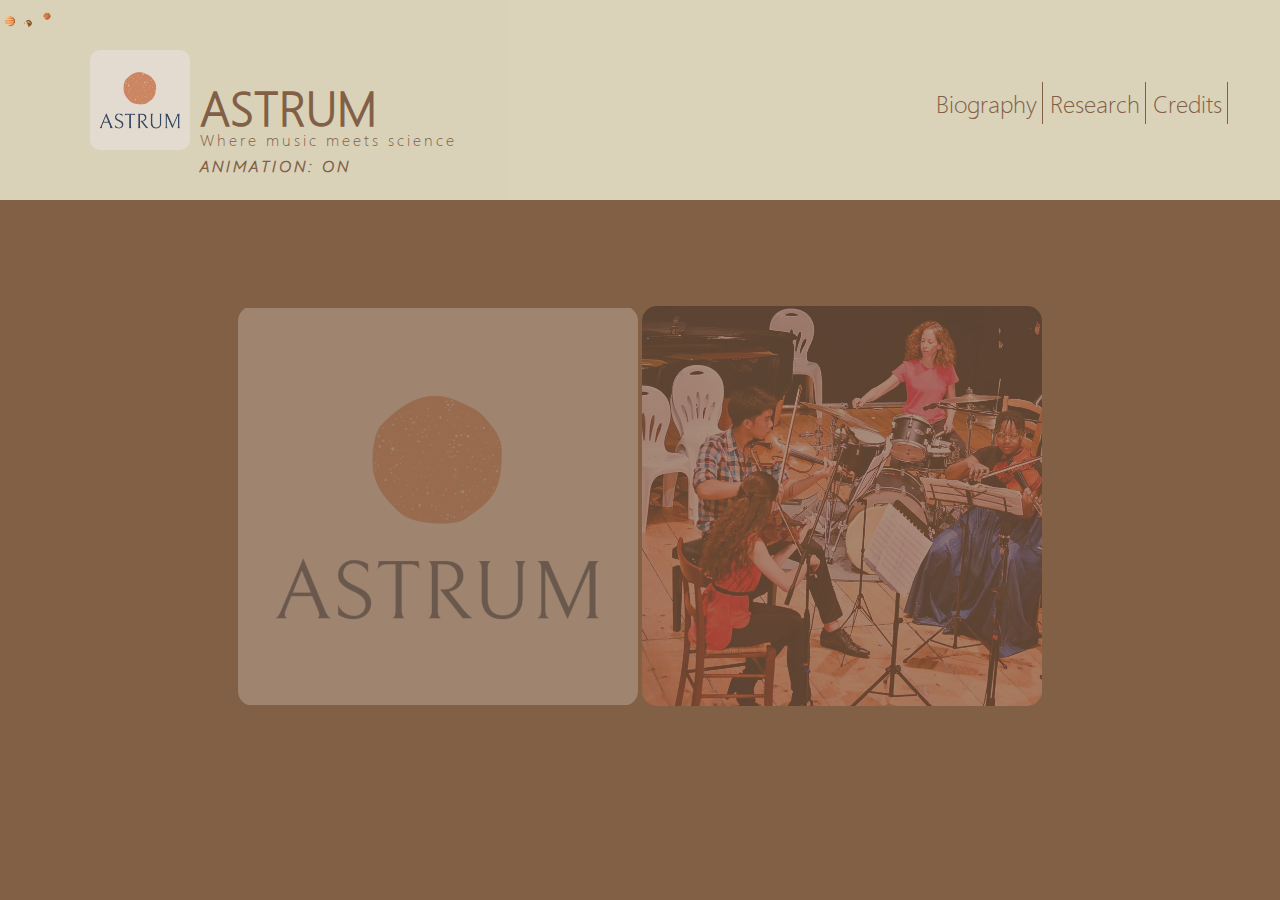
==== commit ca8666f5: "rearrange some stuff" ====
--- a/index.html
+++ b/index.html
@@ -5,6 +5,7 @@
     <meta name="viewport" content="width=device-width, initial-scale=1" charset="utf-8">
     <link rel="stylesheet" href="style.css">
     <link rel="stylesheet" href="starsEffects.css">
+    <link rel="icon" href="pictures/astrum logo.png" type="image/png">
     <title>ASTRUM</title>
     <style media="screen"> 
 
@@ -109,13 +110,12 @@
   <div id="sidebarMobile">
       <div id="menuMobileList" >
           <br>
-          <a href="about.html">ABOUT</a>
-          <br>
           <a href="biography.html">BIO</a>
           <br>
+          <a href="research.html">RESEARCH</a>
+          <br>
           <a href="credits.html">CREDITS</a>
-          <br>
-          <a href="research.html">RESEARCH</a>
+          
       </div>
   </div>
 </div>
@@ -137,10 +137,10 @@
 
     <table id="topnavtab" class="menuDisappear">
       <tr>
-        <th class="tableheader"><a href="about.html">About</a></th>
         <th class="tableheader"><a href="biography.html">Biography</a></th>
+        <th class="tableheader"><a href="research.html">Research</a></th>
         <th class="tableheader"><a href="credits.html">Credits</a></th>
-        <th class="tableheader"><a href="research.html">Research</a></th>
+
       </tr>
     </table>
     <img id="logo" src="pictures/astrum logo.png" style="height: 100px; width: 100px">
@@ -161,7 +161,7 @@
         <div class="infoContainer">
           <div id="concertcover" class="firstpagecover" onmouseover="blackCoverShows('concertcover')" onmouseout="blackCoverHide('concertcover')">
             <a id="concertcoverlink" href="about.html">
-              <img src="pictures/astrum logo.png" style="height: 100%; width: 100%; object-fit:contain">
+              <img src="pictures/astrum logo.png" style="height: 100%; width: 100%; object-fit:contain; border-radius: 15px">
             </a>
           </div>
 
@@ -174,13 +174,13 @@
 
         <div class="infoContainer">
           <div id="violinProfcover" class="firstpagecover" onmouseover="blackCoverShows('violinProfcover')" onmouseout="blackCoverHide('violinProfcover')">
-            <a id="concertcoverlink" href="biography.html">
-              <img src="pictures/violinpicsquare.png" style="height: 100%; width: 100%; object-fit:contain">
+            <a id="concertcoverlink" href="performance.html">
+              <img src="pictures/violinpicsquare.png" style="height: 100%; width: 100%; object-fit:contain; border-radius: 15px">
             </a>
           </div>
           <div id="pagecover3" class="page_cover" style="opacity: 0; display: none"></div>
           <p class="ASTRUMprojectText" id="bioText">
-            Learn more about me
+            Watch me perform
           </p>
         </div>
 
--- a/style.css
+++ b/style.css
@@ -172,7 +172,7 @@
     background: url(pictures/clazz3Blurred.png);
   }
 }
-#violinProfcover:hover, #concertcover:hover, #albumcover:hover {
+#albumcover:hover {
   transform: scale(1.2);
   clip-path: inset(0px 0px 0px 0px);
 }
@@ -830,10 +830,7 @@
   width: 400px;
   height: 400px;
   opacity: 0.3;
-  clip-path: inset(0px 110px 0px 110px);
-  box-shadow: 10px 10px 5px grey;
   transition: transform 0.4s, clip-path 0.4s, left 0.4s, top 0.4s, opacity 0.4s;
-  animation: float 6s ease-in-out infinite;
 }
 #concertcover:hover {
   opacity: 1;
@@ -858,15 +855,37 @@
 }
 
 #violinProfcover {
-  clip-path: inset(0px 110px 0px 110px);
-  box-shadow: 10px 10px 5px grey;
   height: 400px;
   opacity: 0.3;
   width: 400px;
   transition: opacity 0.4s, width 0.4s, height 0.4s, margin-right 0.4s, margin-left 0.4s, clip-path 0.4s;
-  animation: float 5s ease-in-out infinite;
 }
 #violinProfcover:hover {
+  opacity: 1;
+}
+
+.toolTipHover {
+  font-size: 16px;
+}
+
+.toolTipHover + .toolTipInfo {
+  position: fixed;
+  opacity: 0;
+  transition: opacity 0.5s;
+  bottom: 5px;
+  width: 400px;
+  right: 5px;
+  color: white;
+  text-align: center;
+  border-radius: 6px;
+  background-color: #826046;
+  padding: 10px;
+  /*for positioning*/
+  z-index: 1;
+  pointer-events: none;
+}
+
+.toolTipHover:hover + .toolTipInfo {
   opacity: 1;
 }
 
@@ -986,6 +1005,7 @@
   }
 }
 #logo {
+  border-radius: 10px;
   position: absolute;
   top: 50px;
   left: 90px;
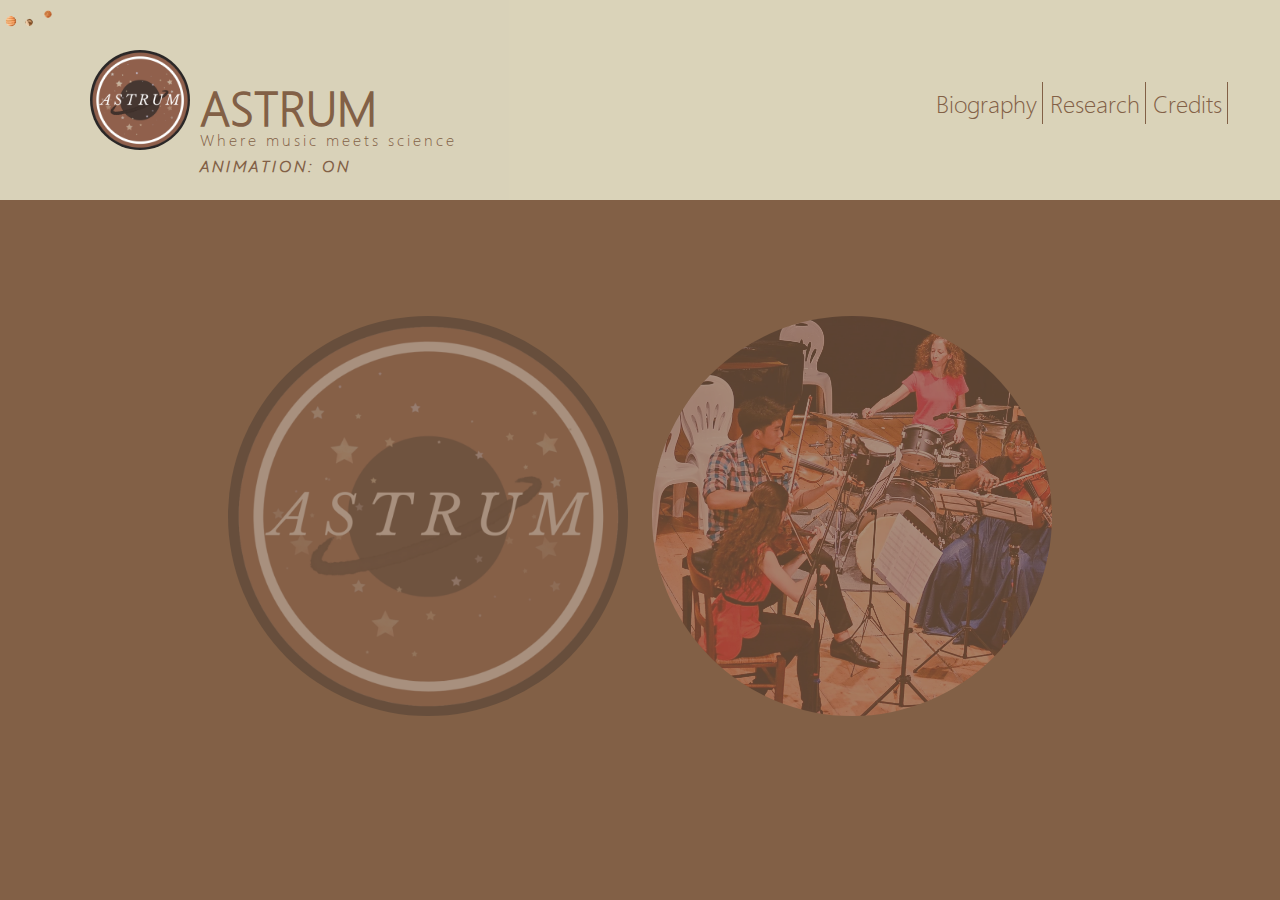
==== commit 3573f3cd: "switched logo" ====
--- a/index.html
+++ b/index.html
@@ -5,7 +5,7 @@
     <meta name="viewport" content="width=device-width, initial-scale=1" charset="utf-8">
     <link rel="stylesheet" href="style.css">
     <link rel="stylesheet" href="starsEffects.css">
-    <link rel="icon" href="pictures/astrum logo.png" type="image/png">
+    <link rel="icon" href="pictures/webiconfinal.png" type="image/png">
     <title>ASTRUM</title>
     <style media="screen"> 
 
@@ -143,7 +143,9 @@
 
       </tr>
     </table>
-    <img id="logo" src="pictures/astrum logo.png" style="height: 100px; width: 100px">
+ 
+       <img id="logo" src="pictures/webiconfit.png" style="height: 100px; width: 100px; border-radius: 50%;">
+
 
 
     <div id="indexsubbody"class="transitionbody" style="position: relative;">
@@ -161,7 +163,7 @@
         <div class="infoContainer">
           <div id="concertcover" class="firstpagecover" onmouseover="blackCoverShows('concertcover')" onmouseout="blackCoverHide('concertcover')">
             <a id="concertcoverlink" href="about.html">
-              <img src="pictures/astrum logo.png" style="height: 100%; width: 100%; object-fit:contain; border-radius: 15px">
+              <img src="pictures/webiconfit.png" style="height: 100%; width: 100%; object-fit:contain;  border-radius: 50%;">
             </a>
           </div>
 
@@ -175,7 +177,7 @@
         <div class="infoContainer">
           <div id="violinProfcover" class="firstpagecover" onmouseover="blackCoverShows('violinProfcover')" onmouseout="blackCoverHide('violinProfcover')">
             <a id="concertcoverlink" href="performance.html">
-              <img src="pictures/violinpicsquare.png" style="height: 100%; width: 100%; object-fit:contain; border-radius: 15px">
+              <img src="pictures/violinpicsquare.png" style="height: 100%; width: 100%; border-radius: 50%;">
             </a>
           </div>
           <div id="pagecover3" class="page_cover" style="opacity: 0; display: none"></div>
--- a/style.css
+++ b/style.css
@@ -32,8 +32,9 @@
   z-index: 50;
 }
 
-.planetDecors {
-  position: relative;
+.planetDecorsadd {
+  position: relative;
+  pointer-events: none;
 }
 
 #planetDecorI {
@@ -54,6 +55,7 @@
   background-image: url(pictures/HongPlanets/uranus.png);
   opacity: 0.2;
   float: right;
+  position: absolute;
   top: 700px;
   z-index: 3;
 }
@@ -65,7 +67,8 @@
   background-size: auto 100%;
   background-image: url(pictures/HongPlanets/neptune.png);
   opacity: 0.15;
-  left: -500px;
+  right: 500px;
+  position: absolute;
   top: 200px;
   z-index: 2;
 }
@@ -76,6 +79,7 @@
   background-size: auto 100%;
   background-image: url(pictures/HongPlanets/2.png);
   opacity: 0.15;
+  position: absolute;
   left: 400px;
   top: 100px;
   z-index: 2;
@@ -254,6 +258,9 @@
 }
 
 body {
+  background-color: #826046;
+  padding: 0;
+  margin: 0;
   cursor: normal;
   overflow-x: hidden;
 }
@@ -282,6 +289,7 @@
 
 body::-webkit-scrollbar-thumb {
   background: wheat;
+  border-radius: 4px;
 }
 
 #mercuryCursor {
@@ -786,6 +794,7 @@
 .firstpagecover {
   position: relative;
   display: inline-block;
+  margin: 10px;
 }
 
 .indexbody {
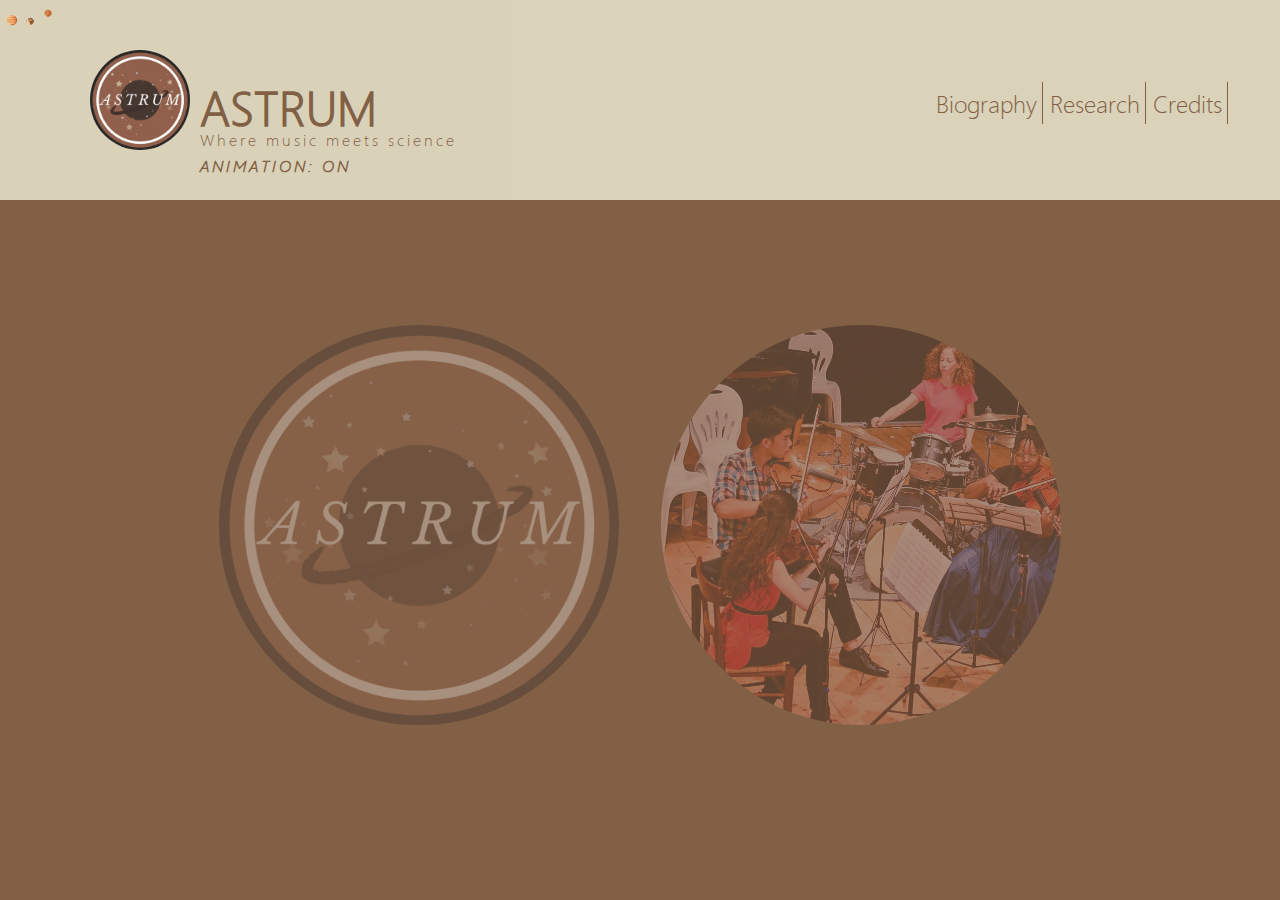
==== commit 87c4f1f1: "fixed grammar and responsive layout in first page" ====
--- a/index.html
+++ b/index.html
@@ -10,13 +10,6 @@
     <style media="screen"> 
 
 
-    @media only screen and (max-width: 850px)
-    {
-      #indexsubbody
-      {
-        top: -43px !important;
-      }
-    }
     #blackCover
     {
       position: fixed;
@@ -131,7 +124,9 @@
     
     <br>
 
+    <div style="display: inline-block">
       <p id="subtitle" >Where music meets science <br><span id="turnOffAnim">ANIMATION: ON</span></p>
+    </div>
 
 
 
@@ -152,18 +147,11 @@
       <div id="links">
         <div id="divformove" style="position: relative">
 
-        <!--
-        <div id="albumcover" class="firstpagecover" onmouseover="blackCoverShows('albumcover')" onmouseout="blackCoverHide('albumcover')">
-          <a id ="albumcoverlink"href="https://www.youtube.com/channel/UCagev05Hu01B8Q3p3CLFz2A?view_as=subscriber" target="_blank">
-              <span><img src="pictures/albumcover.jpg" style="height: 100%; width: 100%; object-fit:contain"></span>
-          </a>
-        </div>
-        -->
 
         <div class="infoContainer">
           <div id="concertcover" class="firstpagecover" onmouseover="blackCoverShows('concertcover')" onmouseout="blackCoverHide('concertcover')">
-            <a id="concertcoverlink" href="about.html">
-              <img src="pictures/webiconfit.png" style="height: 100%; width: 100%; object-fit:contain;  border-radius: 50%;">
+            <a class="concertcoverlink" href="about.html">
+              <img src="pictures/webiconfit.png" style="height: 100%; width: 100%; object-fit: contain;  border-radius: 50%;">
             </a>
           </div>
 
@@ -176,8 +164,8 @@
 
         <div class="infoContainer">
           <div id="violinProfcover" class="firstpagecover" onmouseover="blackCoverShows('violinProfcover')" onmouseout="blackCoverHide('violinProfcover')">
-            <a id="concertcoverlink" href="performance.html">
-              <img src="pictures/violinpicsquare.png" style="height: 100%; width: 100%; border-radius: 50%;">
+            <a class="concertcoverlink" href="performance.html">
+              <img src="pictures/violinpicsquare.png" style="height: 100%; width: 100%; object-fit: contain;border-radius: 50%;">
             </a>
           </div>
           <div id="pagecover3" class="page_cover" style="opacity: 0; display: none"></div>
@@ -185,12 +173,6 @@
             Watch me perform
           </p>
         </div>
-
-        
-        
-
-
-
       </div>
       </div>
 
--- a/style.css
+++ b/style.css
@@ -158,22 +158,17 @@
     opacity: 0.5;
     transform: none !important;
     animation: none !important;
-    margin: 0 auto !important;
-  }
-
-  #albumcover {
-    width: 100% !important;
-    background: url(pictures/albumcoverBlurred.png);
   }
 
   #concertcover {
-    width: 100% !important;
-    background: url(pictures/astrumlogoBlurred.png);
+    width: fit-content !important;
+    height: fit-content !important;
   }
 
   #violinProfcover {
-    width: 100% !important;
-    background: url(pictures/clazz3Blurred.png);
+    max-width: 512px;
+    width: fit-content !important;
+    height: fit-content !important;
   }
 }
 #albumcover:hover {
@@ -795,6 +790,7 @@
   position: relative;
   display: inline-block;
   margin: 10px;
+  padding: 9px;
 }
 
 .indexbody {
